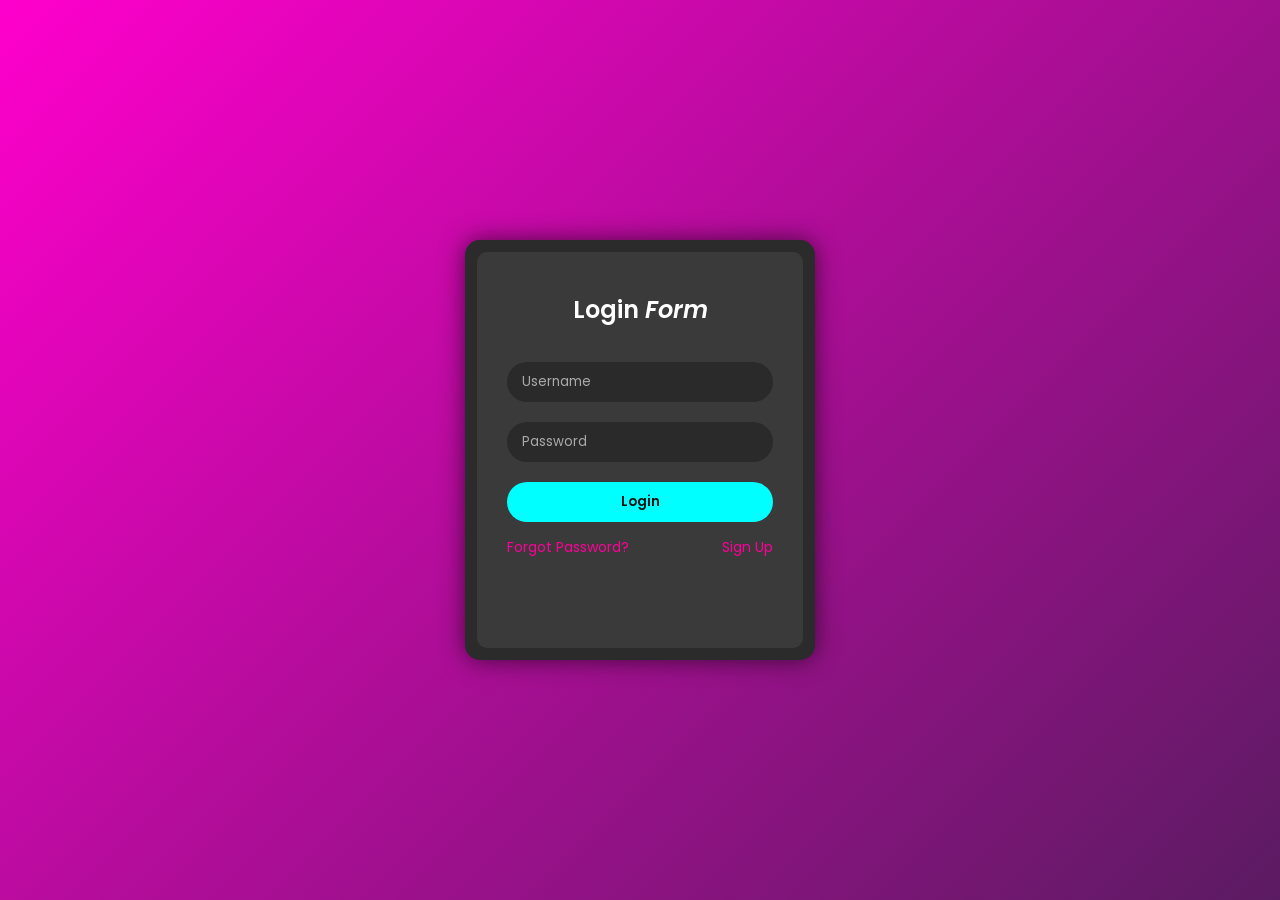
==== login.html @ 7713cdec "login-signup-project" ====
<!DOCTYPE html>
<html lang="en">
<head>
  <meta charset="UTF-8">
  <meta name="viewport" content="width=device-width, initial-scale=1.0">
  <title>Login</title>
  <link rel="stylesheet" href="style.css">
</head>
<body>
  <div class="box">
    <div class="borderLine"></div>
    <div class="loginBx">
      <h2>Login <i>Form</i></h2>
      <form id="loginForm">
        <input type="text" id="loginUsername" placeholder="Username">
        <input type="password" id="loginPassword" placeholder="Password">
        <input type="submit" value="Login">
        <div class="group">
          <a href="#">Forgot Password?</a>
          <a href="signup.html" class="to-signup">Sign Up</a>
        </div>
      </form>
    </div>
  </div>
  <script src="app.js"></script>
</body>
</html>
---- style.css ----
@import url('https://fonts.googleapis.com/css2?family=Poppins:wght@400;600&display=swap');

* {
  margin: 0;
  padding: 0;
  box-sizing: border-box;
  font-family: 'Poppins', sans-serif;
}

/* Body Gradient */
body {
  display: flex;
  justify-content: center;
  align-items: center;
  min-height: 100vh;
  background: linear-gradient(-45deg, #0f0c29, #302b63, #24243e, #ff00cc);
  background-size: 400% 400%;
  animation: gradientFlow 15s ease infinite;
}

@keyframes gradientFlow {
  0% { background-position: 0% 50%; }
  50% { background-position: 100% 50%; }
  100% { background-position: 0% 50%; }
}

/* Login/Signup Box */
.box {
  position: relative;
  width: 350px;
  height: 420px;
  background: #2b2b2b;
  border-radius: 15px;
  overflow: hidden;
  box-shadow: 0 0 25px rgba(0, 0, 0, 0.6);
}

.borderLine {
  position: absolute;
  inset: 8px;
  border-radius: 12px;
  overflow: hidden;
}

.loginBx {
  position: absolute;
  inset: 12px;
  background: #3a3a3a;
  border-radius: 10px;
  padding: 40px 30px;
  text-align: center;
}

h2 {
  color: #fff;
  font-weight: 600;
  margin-bottom: 25px;
}

input[type="text"],
input[type="email"],
input[type="password"] {
  width: 100%;
  padding: 10px 15px;
  margin: 10px 0;
  border: none;
  outline: none;
  border-radius: 25px;
  background: #2a2a2a;
  color: #fff;
}

input::placeholder {
  color: #aaa;
}

input[type="submit"] {
  width: 100%;
  padding: 10px;
  margin-top: 10px;
  border: none;
  outline: none;
  border-radius: 25px;
  background: #00ffff;
  color: #111;
  font-weight: 600;
  cursor: pointer;
  transition: 0.3s;
}

input[type="submit"]:hover {
  background: #00ff99;
}

.group {
  margin-top: 15px;
  display: flex;
  justify-content: space-between;
}

.group a {
  color: #ff0099;
  text-decoration: none;
  font-size: 14px;
}

.group a:hover {
  text-decoration: underline;
}

/* Dashboard Styles */
.dashboard-container {
  width: 90%;
  max-width: 1200px;
  margin: 50px auto;
  color: #fff;
  font-family: 'Poppins', sans-serif;
}

.top-bar {
  display: flex;
  justify-content: space-between;
  align-items: center;
  background: #3a3a3a;
  padding: 15px 25px;
  border-radius: 10px;
  margin-bottom: 30px;
  box-shadow: 0 0 15px rgba(0,0,0,0.5);
}

.top-bar h2 { margin: 0; }

.top-bar button {
  padding: 8px 15px;
  border: none;
  border-radius: 8px;
  background: #00ffff;
  color: #111;
  font-weight: 600;
  cursor: pointer;
  transition: 0.3s;
}

.top-bar button:hover { background: #00ff99; }

.cards {
  display: grid;
  grid-template-columns: repeat(auto-fit, minmax(200px, 1fr));
  gap: 20px;
}

.card {
  background: #2b2b2b;
  padding: 25px;
  border-radius: 15px;
  text-align: center;
  box-shadow: 0 0 20px rgba(0,0,0,0.5);
  transition: transform 0.3s, background 0.3s;
}

.card:hover {
  transform: translateY(-10px);
  background: #3a3a3a;
}
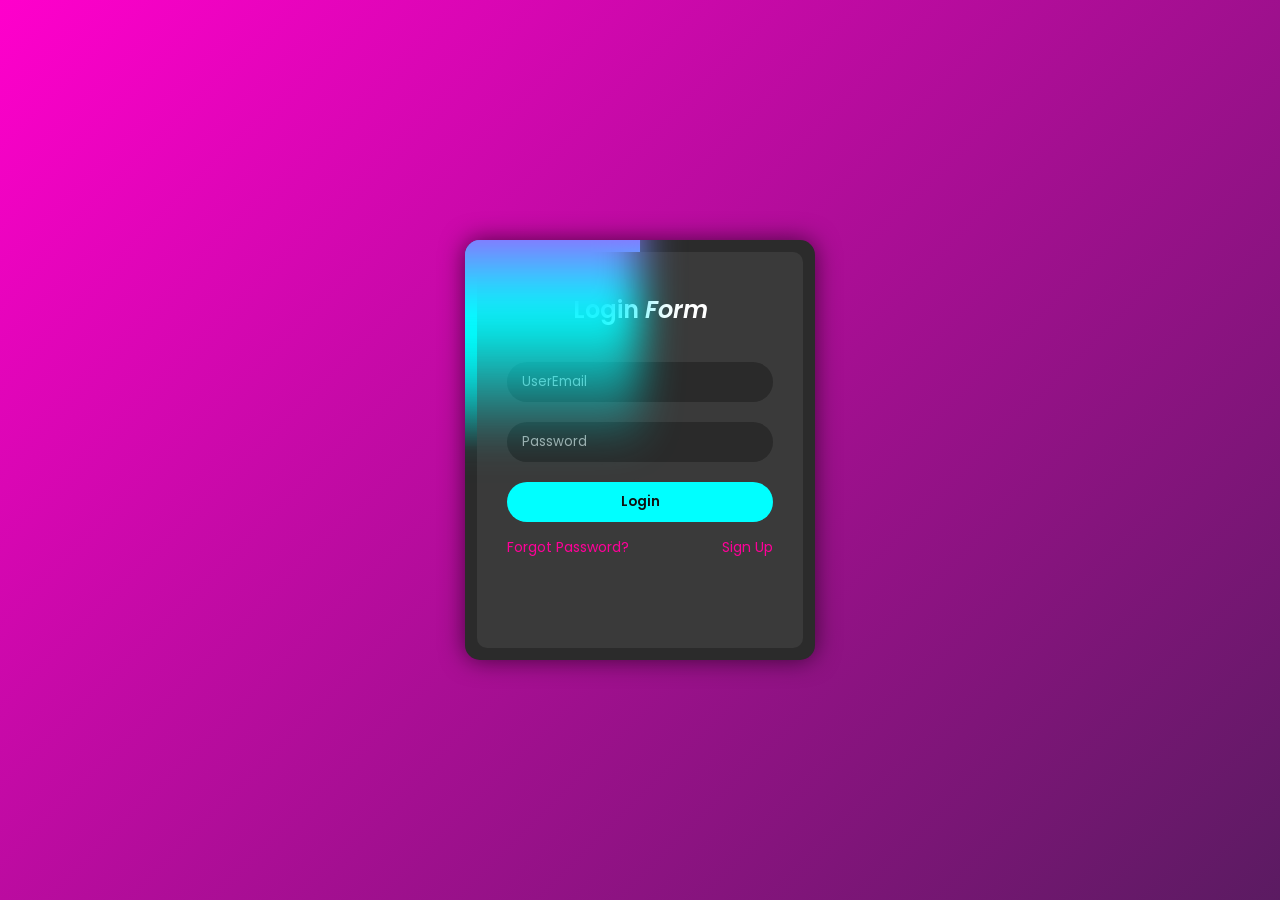
==== commit a0555d0e: "update" ====
--- a/login.html
+++ b/login.html
@@ -12,7 +12,7 @@
     <div class="loginBx">
       <h2>Login <i>Form</i></h2>
       <form id="loginForm">
-        <input type="text" id="loginUsername" placeholder="Username">
+        <input type="text" id="loginUsername" placeholder="UserEmail">
         <input type="password" id="loginPassword" placeholder="Password">
         <input type="submit" value="Login">
         <div class="group">
--- a/style.css
+++ b/style.css
@@ -7,7 +7,6 @@
   font-family: 'Poppins', sans-serif;
 }
 
-/* Body Gradient */
 body {
   display: flex;
   justify-content: center;
@@ -24,7 +23,6 @@
   100% { background-position: 0% 50%; }
 }
 
-/* Login/Signup Box */
 .box {
   position: relative;
   width: 350px;
@@ -33,6 +31,36 @@
   border-radius: 15px;
   overflow: hidden;
   box-shadow: 0 0 25px rgba(0, 0, 0, 0.6);
+  animation: curveMove 7s ease-in-out infinite;
+  transform-origin: left center;
+}
+
+@keyframes curveMove {
+  0%,100% { transform: perspective(900px) rotateX(0deg) rotateY(0deg); }
+  50% { transform: perspective(900px) rotateX(3deg) rotateY(-3deg); }
+}
+
+.box::before,
+.box::after {
+  content: '';
+  position: absolute;
+  top: -50%;
+  left: -50%;
+  width: 350px;
+  height: 420px;
+  background: linear-gradient(0deg, transparent, #00ffff, #ff00ff, #00ff99);
+  transform-origin: bottom right;
+  animation: animate 6s linear infinite;
+}
+
+.box::after {
+  filter: blur(20px);
+  animation-delay: -3s;
+}
+
+@keyframes animate {
+  0% { transform: rotate(0deg); }
+  100% { transform: rotate(360deg); }
 }
 
 .borderLine {
@@ -108,7 +136,6 @@
   text-decoration: underline;
 }
 
-/* Dashboard Styles */
 .dashboard-container {
   width: 90%;
   max-width: 1200px;
@@ -124,7 +151,7 @@
   background: #3a3a3a;
   padding: 15px 25px;
   border-radius: 10px;
-  margin-bottom: 30px;
+  margin-bottom: 30%;
   box-shadow: 0 0 15px rgba(0,0,0,0.5);
 }
 
@@ -145,7 +172,8 @@
 
 .cards {
   display: grid;
-  grid-template-columns: repeat(auto-fit, minmax(200px, 1fr));
+  margin-top: -22%;
+  grid-template-columns: repeat(auto-fit, minmax(220px, 1fr));
   gap: 20px;
 }
 
